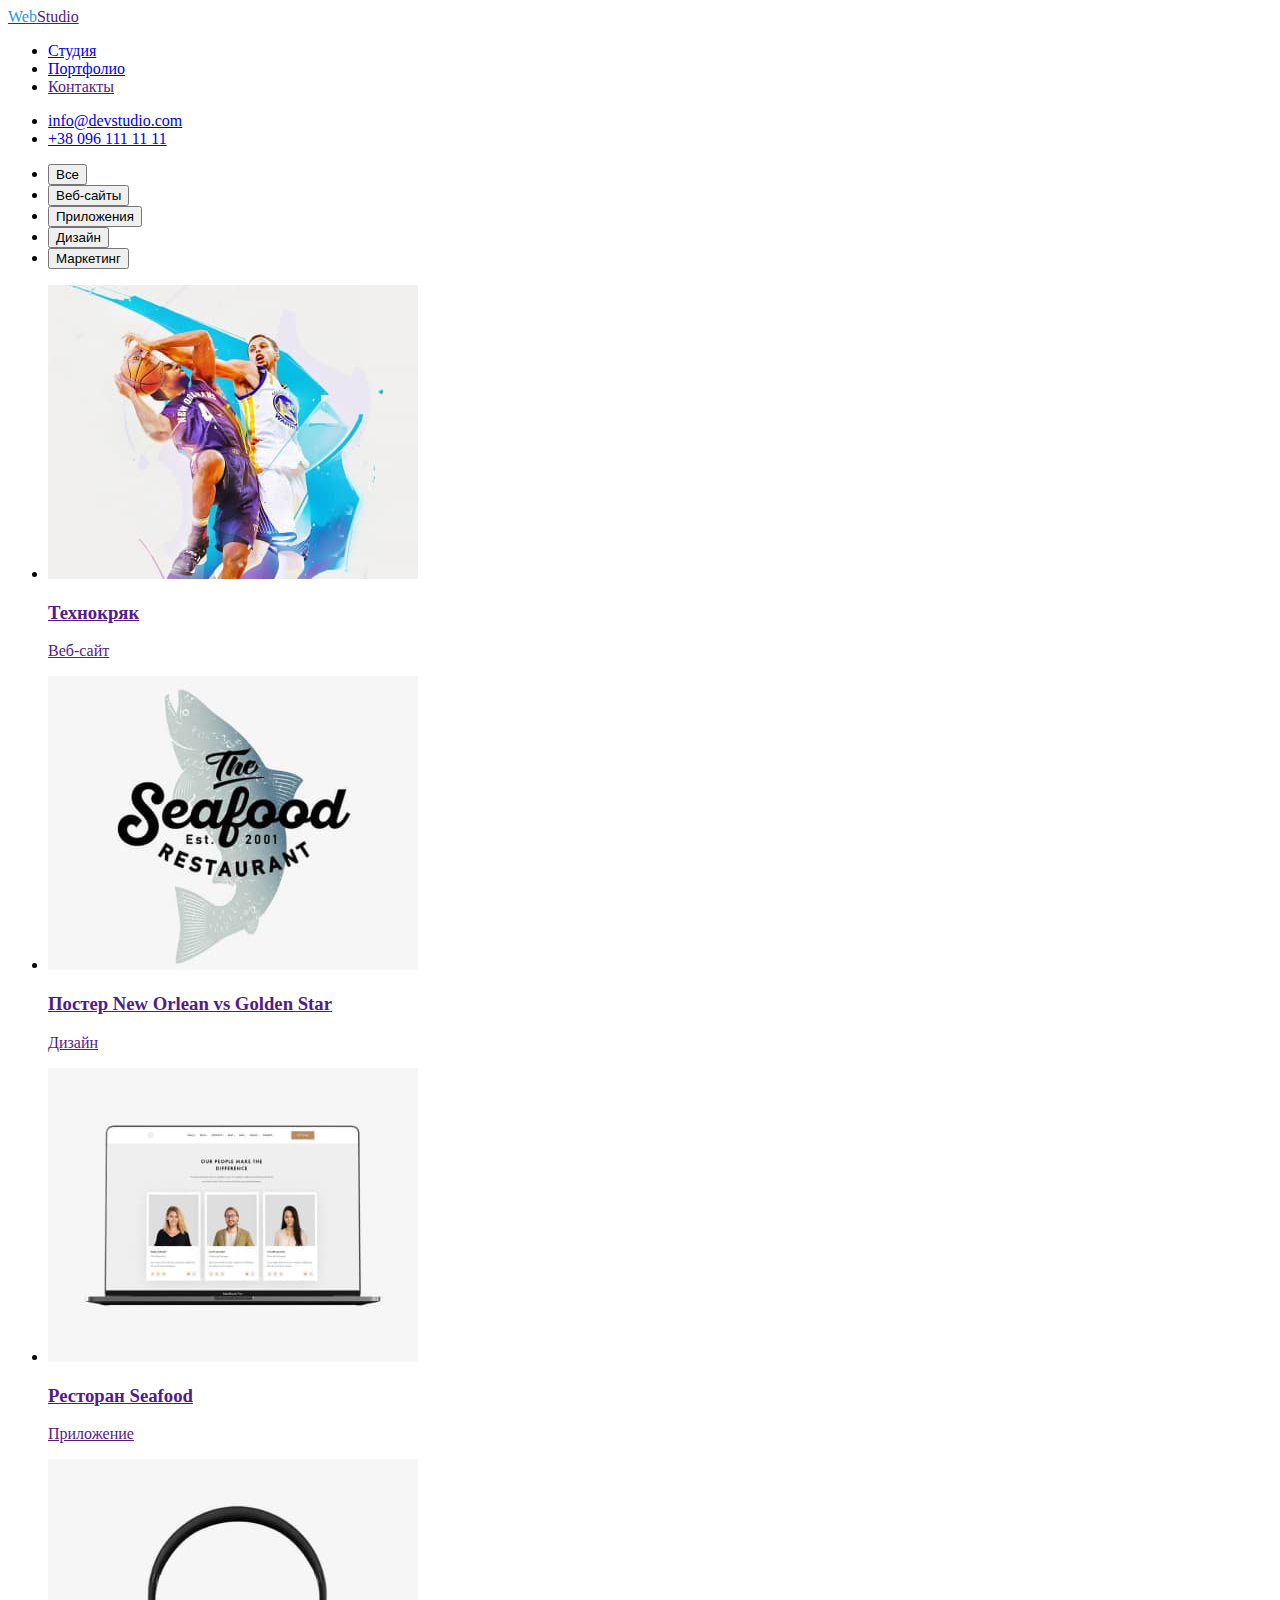
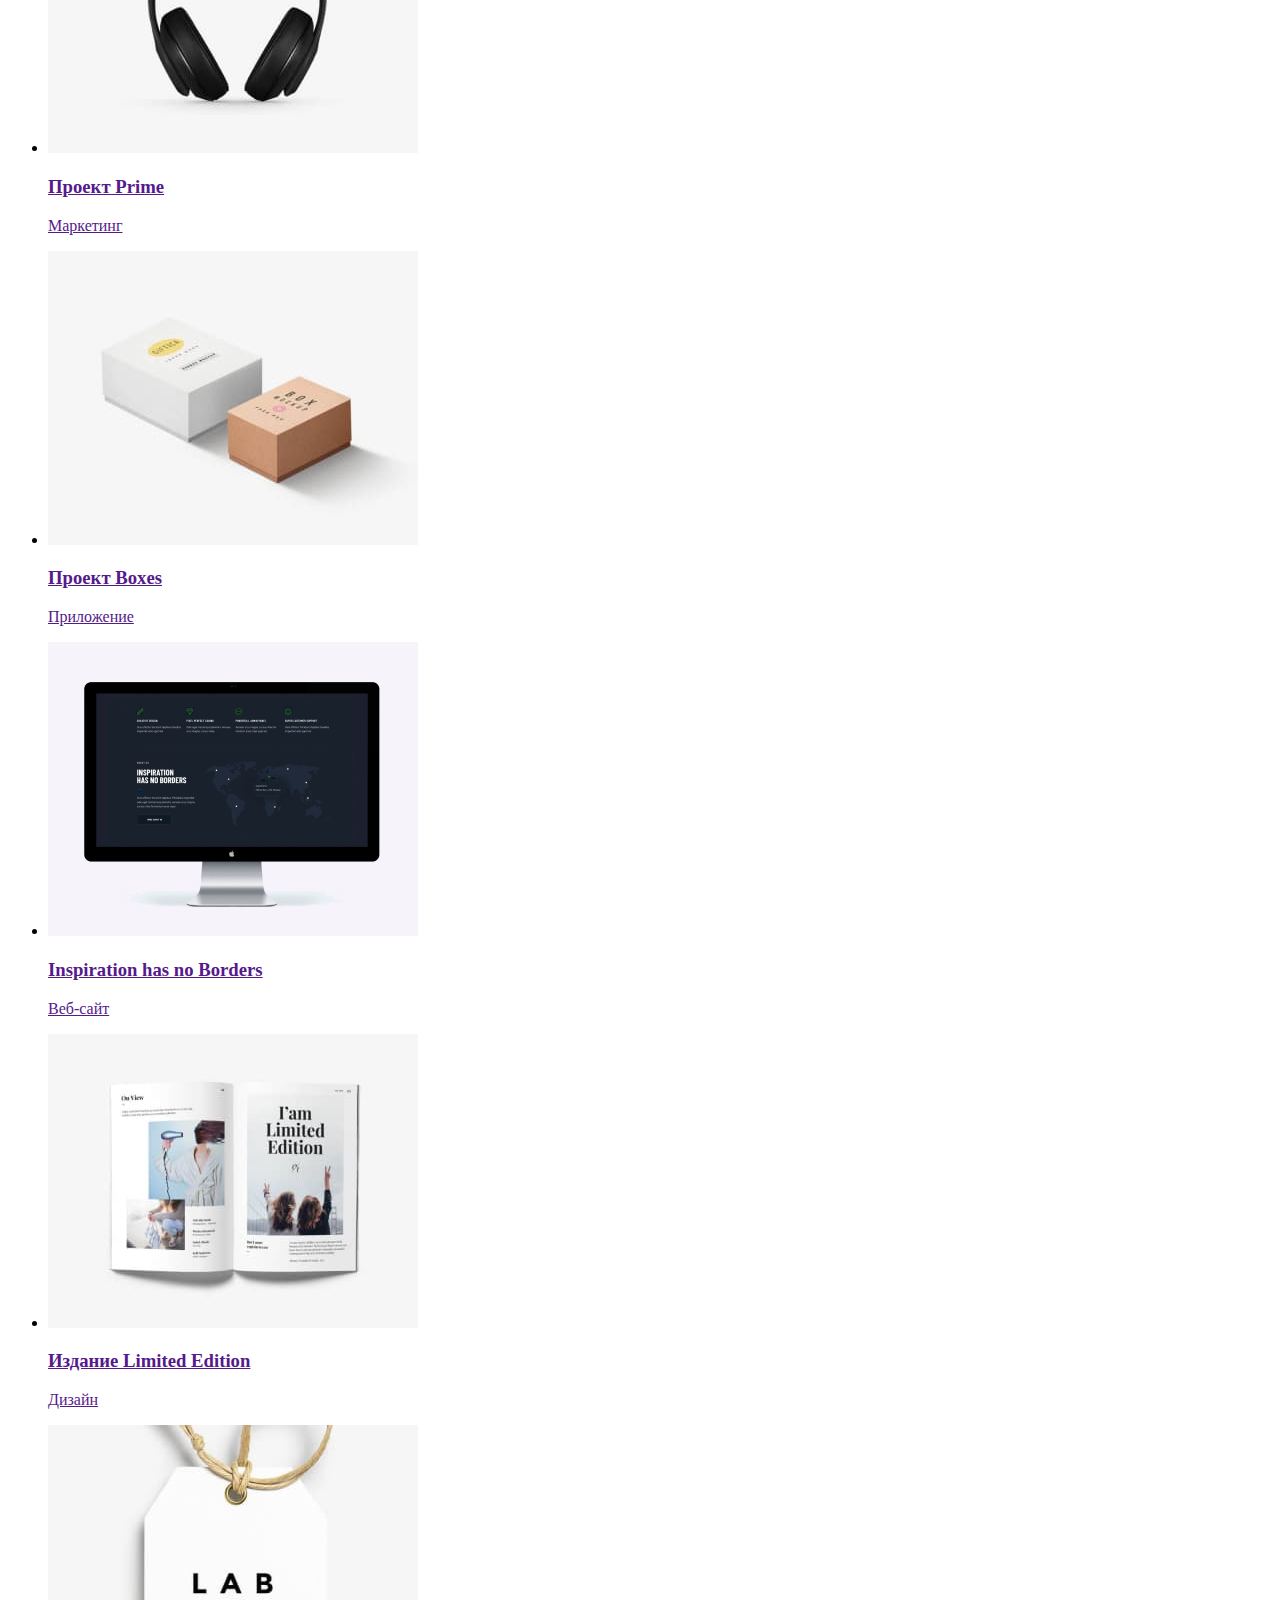
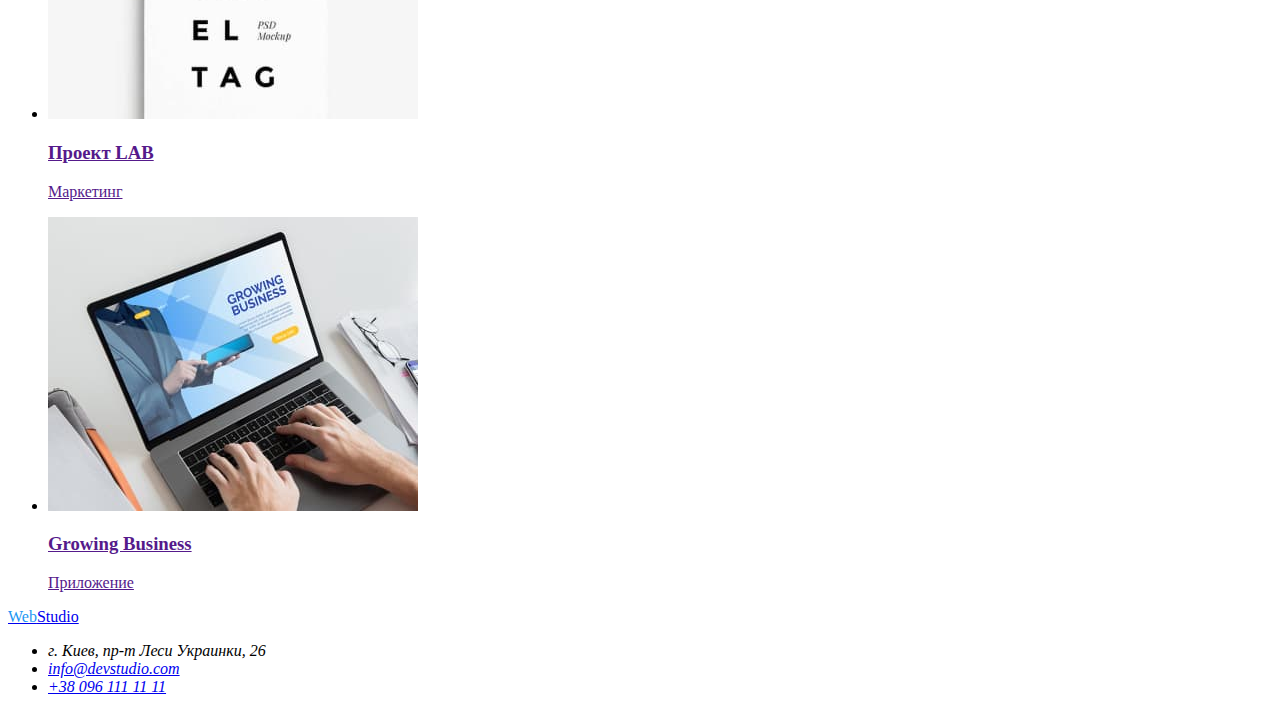
==== portfolio.html @ 1b697f4a "second commit" ====
<!DOCTYPE html>
<html lang="ru">
<head>
    <meta charset="UTF-8">
    <meta http-equiv="X-UA-Compatible" content="IE=edge">
    <meta name="viewport" content="width=device-width, initial-scale=1.0">
    <title>Портфолио</title>
    <link rel="stylesheet" href="./css/style.css">
</head>
<body>
    <header>
        <nav>
            <a href=""><span class="logo">Web</span>Studio</a> 
            <ul>
                <li><a class="link" href="index.html">Студия</a></li>
                <li><a class="link" href="portfolio.html">Портфолио</a></li>
                <li><a class="link" href="">Контакты</a></li>
            </ul>
        </nav>
        <ul>
             <li><a class="link" href="mailto:info@devstudio.com">info@devstudio.com</a></li>
             <li><a class="link" href="tel:+380961111111">+38 096 111 11 11</a></li>
        </ul>
    </header>
 <main>
     <section>
         <ul>
             <li><button type="button" class="btn">Все</button></li>
             <li><button type="button" class="btn">Веб-сайты</button></li>
             <li><button type="button" class="btn">Приложения</button></li>
             <li><button type="button" class="btn">Дизайн</button></li>
             <li><button type="button" class="btn">Маркетинг</button></li>
           
         </ul>
         <ul>
            <li>
                <a href="">
                <img src="./images/img1.jpg" alt="открытый ноутбук на каотором изображено 3 человека " width="370" >
                <h3>Технокряк</h3>
                <p>Веб-сайт</p>
                </a>
            </li>
            <li>
                <a href="">
                <img src="./images/img2.jpg" alt="Постер New Orlean vs Golden Star" width="370" >
                <h3>Постер New Orlean vs Golden Star</h3>
                <p>Дизайн</p>
                </a>
            </li>
            <li>
                <a href="">
                <img src="./images/img3.jpg" alt="Ресторан Seafood" width="370" >
                <h3>Ресторан Seafood</h3>
                <p>Приложение</p>
                </a>
            </li>
            <li>
                <a href="">
                <img src="./images/img4.jpg" alt="черные наушники большие" width="370" >
                <h3>Проект Prime</h3>
                <p>Маркетинг</p>
                </a>
            </li>
            <li>
                <a href="">
                <img src="./images/img5.jpg" alt="посылка box" width="370">
                <h3>Проект Boxes</h3>
                <p>Приложение</p>
                </a>
            </li>
            <li>
                <a href="">
                <img src="./images/img6.jpg" alt="открыта страница на компьютере" width="370">
                <h3>Inspiration has no Borders</h3>
                <p>Веб-сайт</p>
                </a>
            </li>
            <li>
                <a href="">
                <img src="./images/img7.jpg" alt="журнал в развороте" width="370">
                <h3>Издание Limited Edition</h3>
                <p>Дизайн</p>
                </a>
            </li>
            <li>
                <a href="">
                <img src="./images/img8.jpg" alt="белая этикетка" width="370"> 
                <h3>Проект LAB</h3>
                <p>Маркетинг</p>
                </a>
            </li>
            <li>
                <a href="">
                <img src="./images/img9.jpg" alt="человек печатает на ноутбуке" width="370">
                <h3>Growing Business</h3>
                <p>Приложение</p>
                </a>
            </li>
         </ul>
     </section>
 </main>   
 <footer>
        <div>
            <a href="WebStudio"><span class="logo">Web</span>Studio</a>
            <address>
                <ul>
                    <li>г. Киев, пр-т Леси Украинки, 26</li>
                    <li><a href="mailto:info@devstudio.com">info@devstudio.com</a></li>
                    <li><a href="tel:+380961111111">+38 096 111 11 11</a></li>
                </ul>
            </address>
        </div>
 </footer>
</body>
</html>
---- css/style.css ----
.link:hover,
.btn:hover {
  color: rgba(33, 150, 243, 1);
}
.logo {
  color: rgba(33, 150, 243, 1);
}
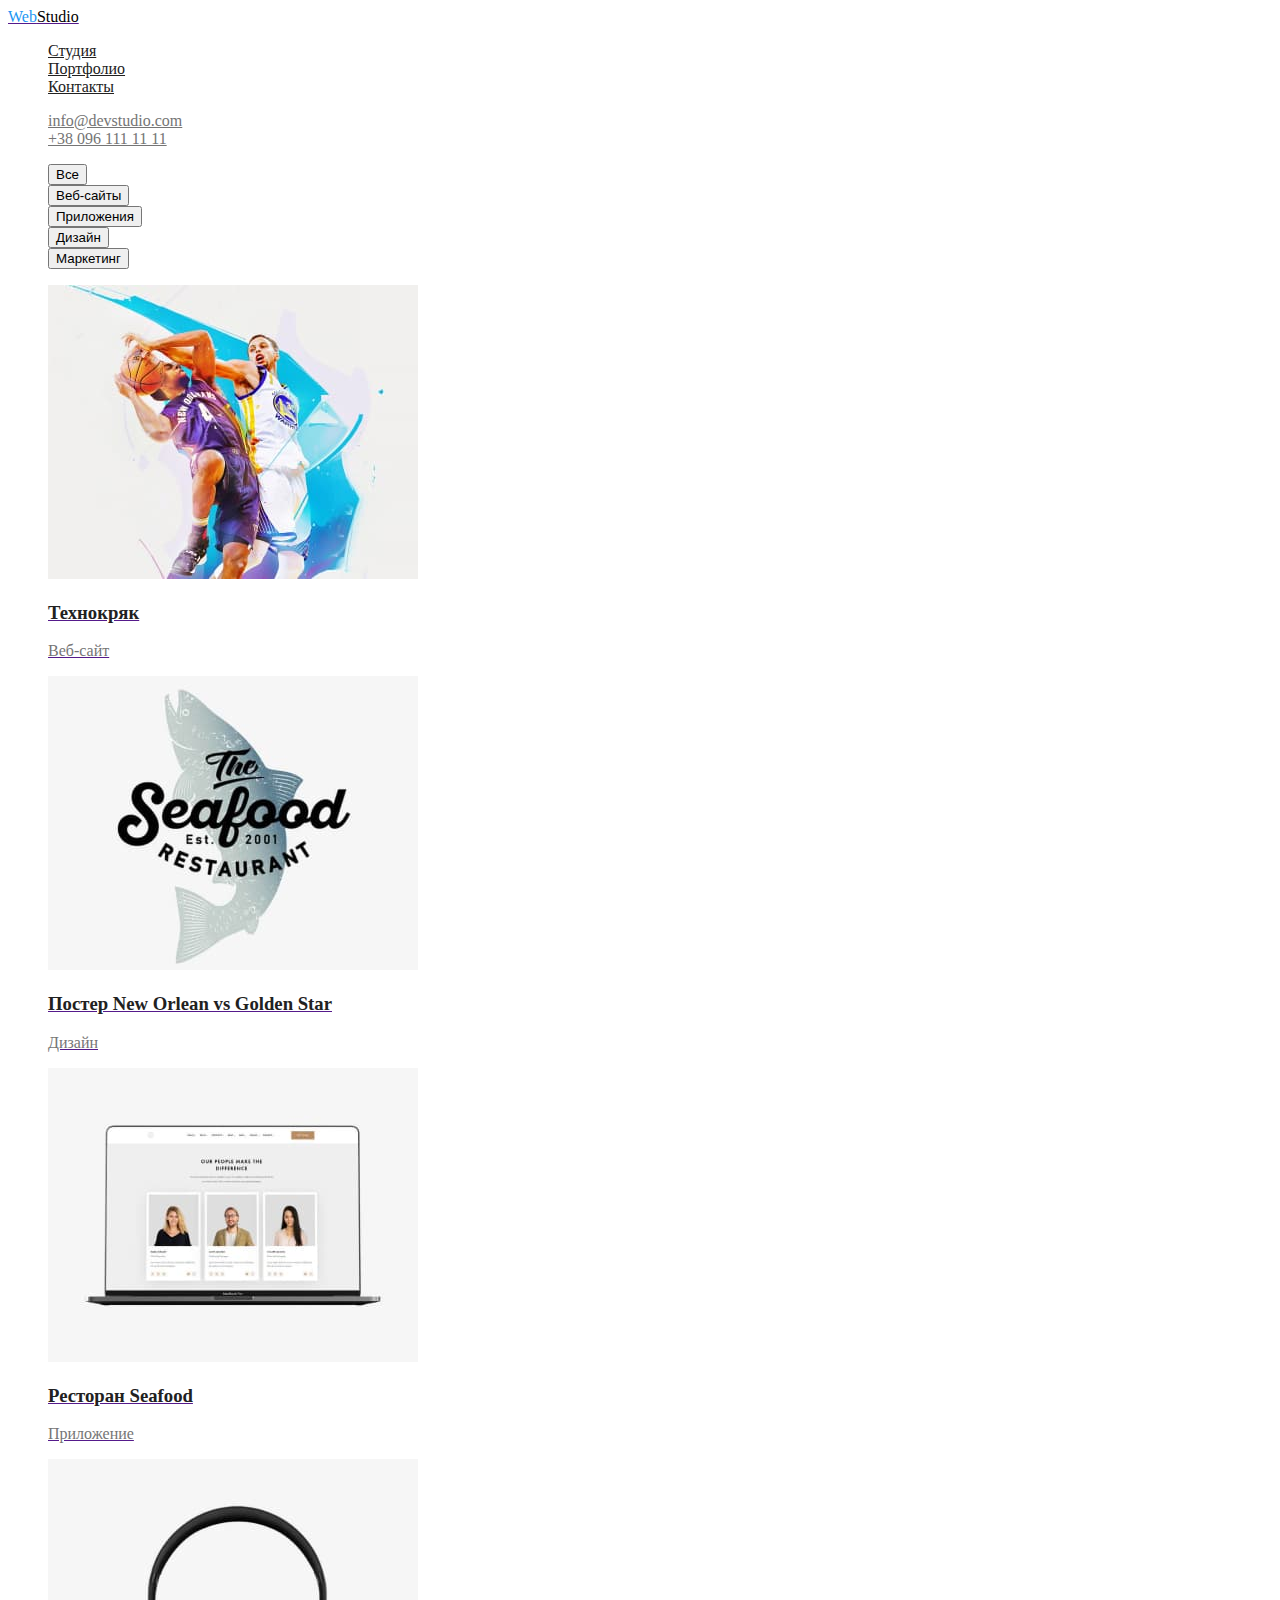
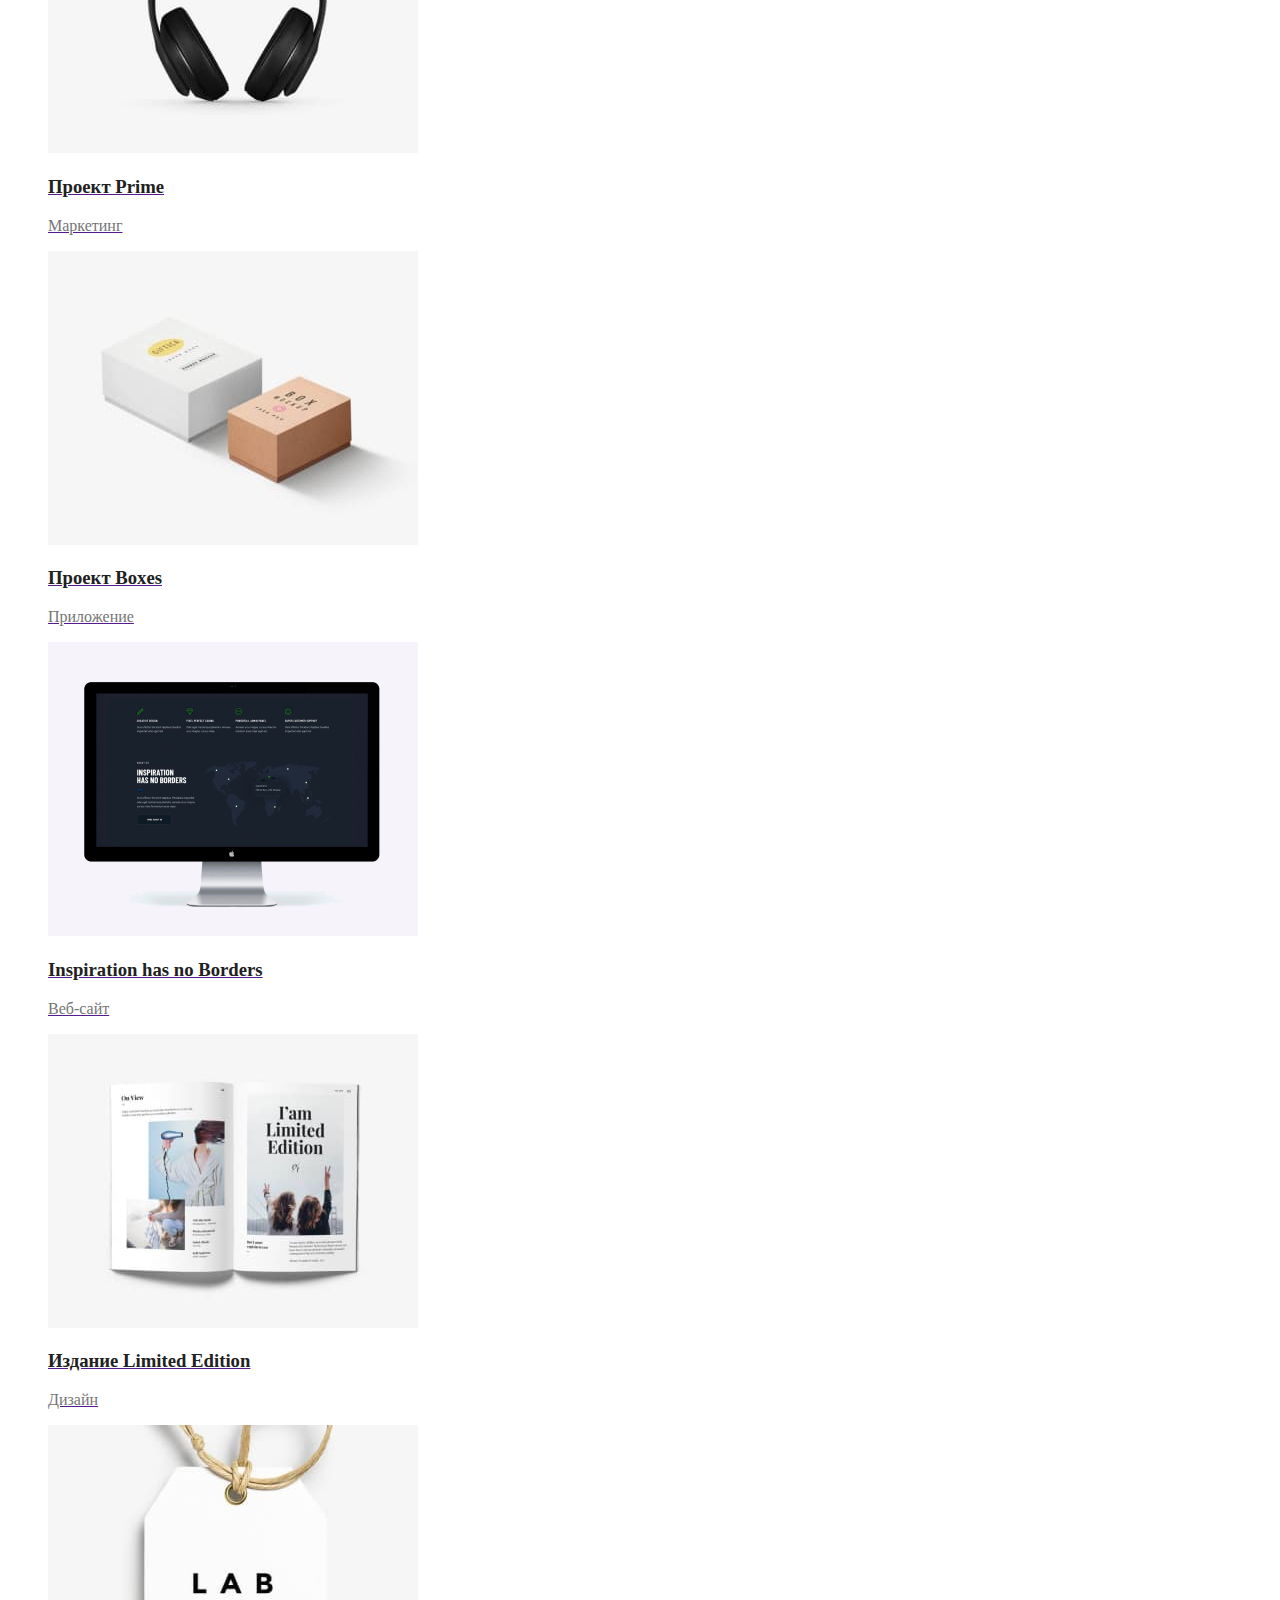
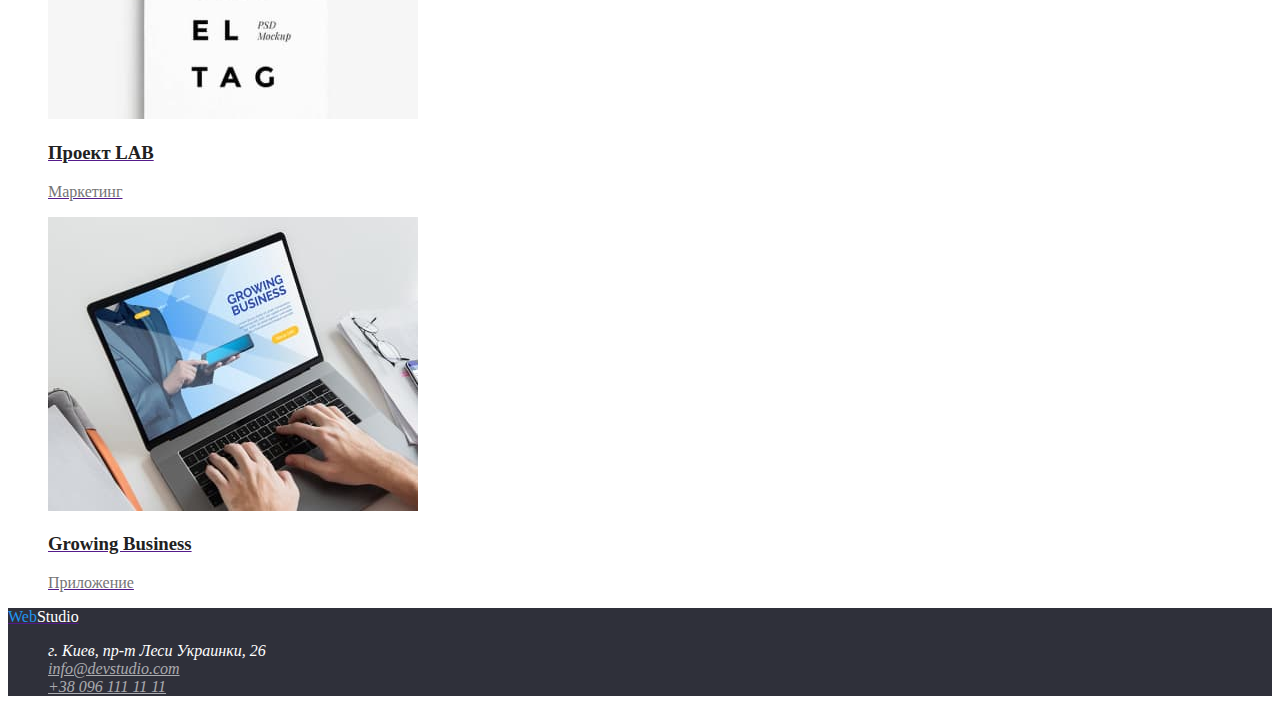
==== commit 06f6fbc0: "commit module 2 webinar 3" ====
--- a/portfolio.html
+++ b/portfolio.html
@@ -10,103 +10,102 @@
 <body>
     <header>
         <nav>
-            <a href=""><span class="logo">Web</span>Studio</a> 
-            <ul>
-                <li><a class="link" href="index.html">Студия</a></li>
-                <li><a class="link" href="portfolio.html">Портфолио</a></li>
-                <li><a class="link" href="">Контакты</a></li>
+            <a href=""><span class="logo-web">Web</span><span class="logo-studio">Studio</span></a>
+            <ul class="list">
+                <li><a class="link-header-page" href="index.html">Студия</a></li>
+                <li><a class="link-header-page" href="portfolio.html">Портфолио</a></li>
+                <li><a class="link-header-page" href="">Контакты</a></li>
             </ul>
         </nav>
-        <ul>
-             <li><a class="link" href="mailto:info@devstudio.com">info@devstudio.com</a></li>
-             <li><a class="link" href="tel:+380961111111">+38 096 111 11 11</a></li>
+        <ul class="list">
+             <li><a class="link-header" href="mailto:info@devstudio.com">info@devstudio.com</a></li>
+             <li><a class="link-header" href="tel:+380961111111">+38 096 111 11 11</a></li>
         </ul>
     </header>
- <main>
+ <main class="item-works">
      <section>
-         <ul>
-             <li><button type="button" class="btn">Все</button></li>
-             <li><button type="button" class="btn">Веб-сайты</button></li>
-             <li><button type="button" class="btn">Приложения</button></li>
-             <li><button type="button" class="btn">Дизайн</button></li>
-             <li><button type="button" class="btn">Маркетинг</button></li>
-           
+         <ul class="list">
+             <li><button type="button" class="btn-portfolio">Все</button></li>
+             <li><button type="button" class="btn-portfolio">Веб-сайты</button></li>
+             <li><button type="button" class="btn-portfolio">Приложения</button></li>
+             <li><button type="button" class="btn-portfolio">Дизайн</button></li>
+             <li><button type="button" class="btn-portfolio">Маркетинг</button></li>
          </ul>
-         <ul>
+         <ul class="list">
             <li>
                 <a href="">
                 <img src="./images/img1.jpg" alt="открытый ноутбук на каотором изображено 3 человека " width="370" >
-                <h3>Технокряк</h3>
-                <p>Веб-сайт</p>
+                <h3 class="section">Технокряк</h3>
+                <p class="section-title">Веб-сайт</p>
                 </a>
             </li>
             <li>
                 <a href="">
                 <img src="./images/img2.jpg" alt="Постер New Orlean vs Golden Star" width="370" >
-                <h3>Постер New Orlean vs Golden Star</h3>
-                <p>Дизайн</p>
+                <h3 class="section">Постер New Orlean vs Golden Star</h3>
+                <p class="section-title">Дизайн</p>
                 </a>
             </li>
             <li>
                 <a href="">
                 <img src="./images/img3.jpg" alt="Ресторан Seafood" width="370" >
-                <h3>Ресторан Seafood</h3>
-                <p>Приложение</p>
+                <h3 class="section">Ресторан Seafood</h3>
+                <p class="section-title">Приложение</p>
                 </a>
             </li>
             <li>
                 <a href="">
                 <img src="./images/img4.jpg" alt="черные наушники большие" width="370" >
-                <h3>Проект Prime</h3>
-                <p>Маркетинг</p>
+                <h3 class="section">Проект Prime</h3>
+                <p class="section-title">Маркетинг</p>
                 </a>
             </li>
             <li>
                 <a href="">
                 <img src="./images/img5.jpg" alt="посылка box" width="370">
-                <h3>Проект Boxes</h3>
-                <p>Приложение</p>
+                <h3 class="section">Проект Boxes</h3>
+                <p class="section-title">Приложение</p>
                 </a>
             </li>
             <li>
                 <a href="">
                 <img src="./images/img6.jpg" alt="открыта страница на компьютере" width="370">
-                <h3>Inspiration has no Borders</h3>
-                <p>Веб-сайт</p>
+                <h3 class="section">Inspiration has no Borders</h3>
+                <p class="section-title">Веб-сайт</p>
                 </a>
             </li>
             <li>
                 <a href="">
                 <img src="./images/img7.jpg" alt="журнал в развороте" width="370">
-                <h3>Издание Limited Edition</h3>
-                <p>Дизайн</p>
+                <h3 class="section">Издание Limited Edition</h3>
+                <p class="section-title">Дизайн</p>
                 </a>
             </li>
             <li>
                 <a href="">
                 <img src="./images/img8.jpg" alt="белая этикетка" width="370"> 
-                <h3>Проект LAB</h3>
-                <p>Маркетинг</p>
+                <h3 class="section">Проект LAB</h3>
+                <p class="section-title">Маркетинг</p>
                 </a>
             </li>
             <li>
                 <a href="">
                 <img src="./images/img9.jpg" alt="человек печатает на ноутбуке" width="370">
-                <h3>Growing Business</h3>
-                <p>Приложение</p>
+                <h3 class="section">Growing Business</h3>
+                <p class="section-title">Приложение</p>
                 </a>
             </li>
          </ul>
      </section>
  </main>   
- <footer>
+ <footer class="page-footer">
         <div>
-            <a href="WebStudio"><span class="logo">Web</span>Studio</a>
+            <a href=""><span class="logo-web">Web</span><span class="logo-white">Studio</span></a>
             <address>
-                <ul>
+                <ul class="list">
                     <li>г. Киев, пр-т Леси Украинки, 26</li>
-                    <li><a href="mailto:info@devstudio.com">info@devstudio.com</a></li>
-                    <li><a href="tel:+380961111111">+38 096 111 11 11</a></li>
+                    <li><a class="link-footer" href="mailto:info@devstudio.com">info@devstudio.com</a></li>
+                    <li><a class="link-footer" href="tel:+380961111111">+38 096 111 11 11</a></li>
                 </ul>
             </address>
         </div>
--- a/css/style.css
+++ b/css/style.css
@@ -1,7 +1,74 @@
-.link:hover,
-.btn:hover {
+/* background for page */
+.body {
+  color: 212121;
+}
+.item {
+  background-color: rgba(47, 48, 58, 1);
+}
+.item-advantages,
+.item-works {
+  background-color: rgba(255, 255, 255, 1);
+}
+.item-team {
+  background-color: rgba(245, 244, 250, 1);
+}
+.page-footer {
+  background-color: rgba(47, 48, 58, 1);
+  color: rgba(255, 255, 255, 1);
+}
+
+/* header,footer-index.html-portfolio.html */
+.link-header:hover,
+.link-header:focus,
+.link-footer:hover,
+.link-footer:focus,
+.link-header-page:focus,
+.link-header-page:hover {
   color: rgba(33, 150, 243, 1);
 }
-.logo {
+.link-header {
+  color: rgba(117, 117, 117, 1);
+}
+.link-footer {
+  color: rgba(255, 255, 255, 0.6);
+}
+.link-header-page {
+  color: rgba(33, 33, 33, 1);
+}
+.logo-web {
   color: rgba(33, 150, 243, 1);
 }
+.logo-studio {
+  color: rgba(0, 0, 0, 1);
+}
+.logo-white {
+  color: rgba(255, 255, 255, 1);
+}
+
+/* button,index.html-portfolio.html */
+.btn {
+  background-color: rgba(33, 150, 243, 1);
+  color: white;
+}
+.btn-portfolio:hover,
+.btn-portfolio :focus {
+  background-color: rgba(33, 150, 243, 1);
+  color: white;
+}
+
+/* removed markers */
+.list {
+  list-style: none;
+}
+
+/*main heading*/
+.title {
+  color: white;
+}
+/* colorof headings and paragraphs */
+.section-title {
+  color: rgba(117, 117, 117, 1);
+}
+.section {
+  color: rgba(33, 33, 33, 1);
+}
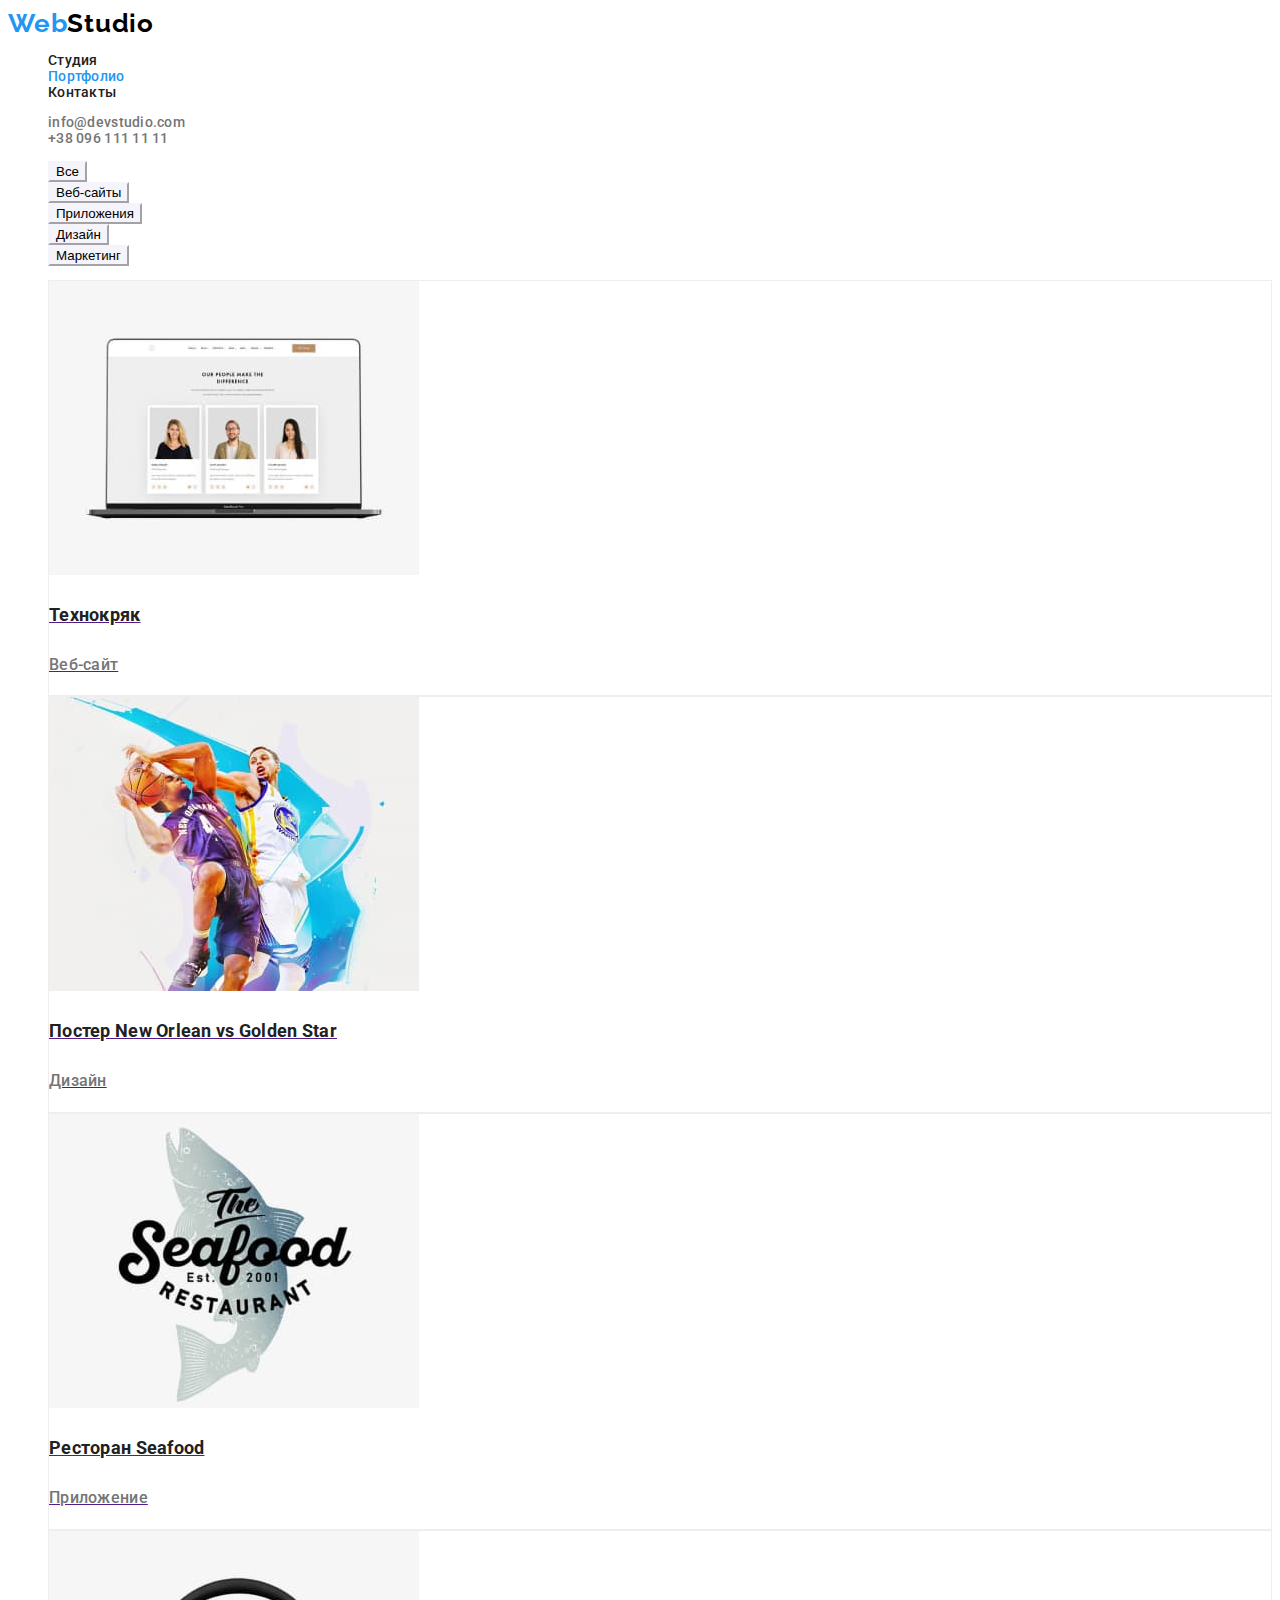
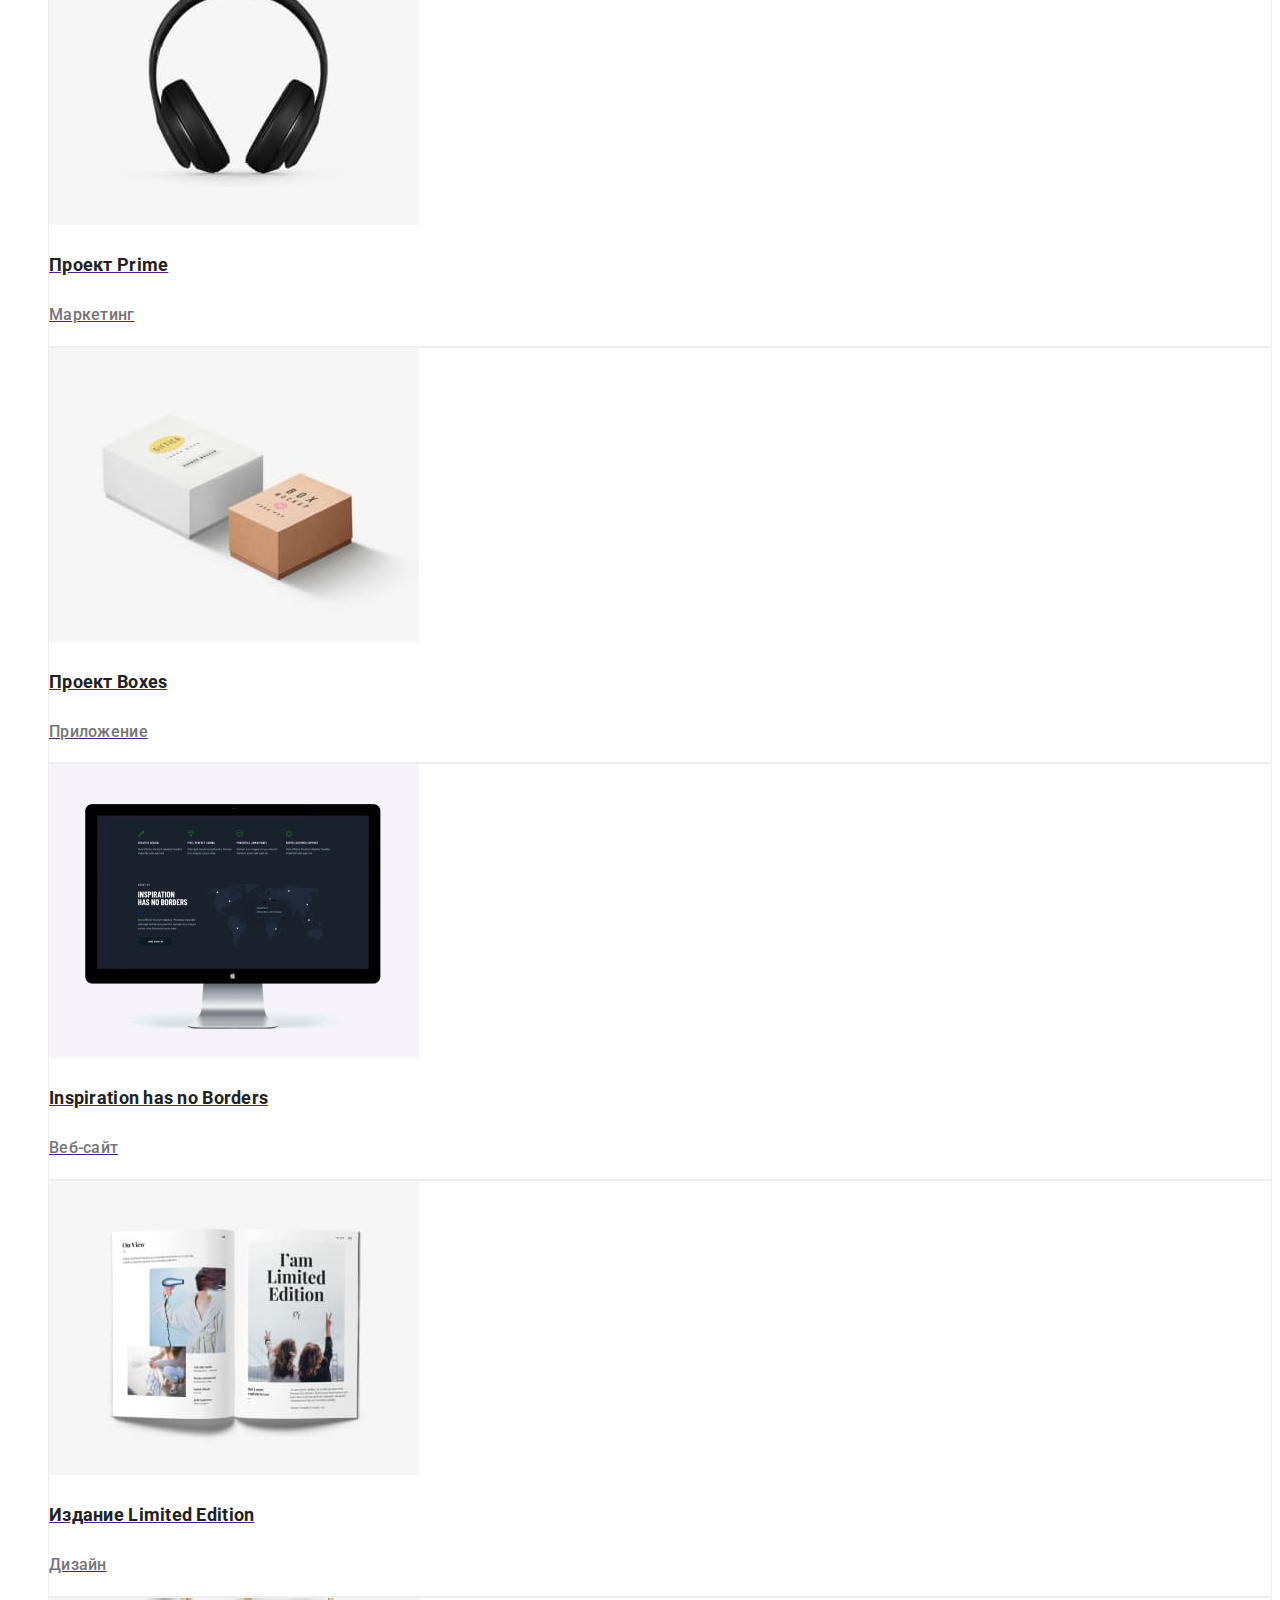
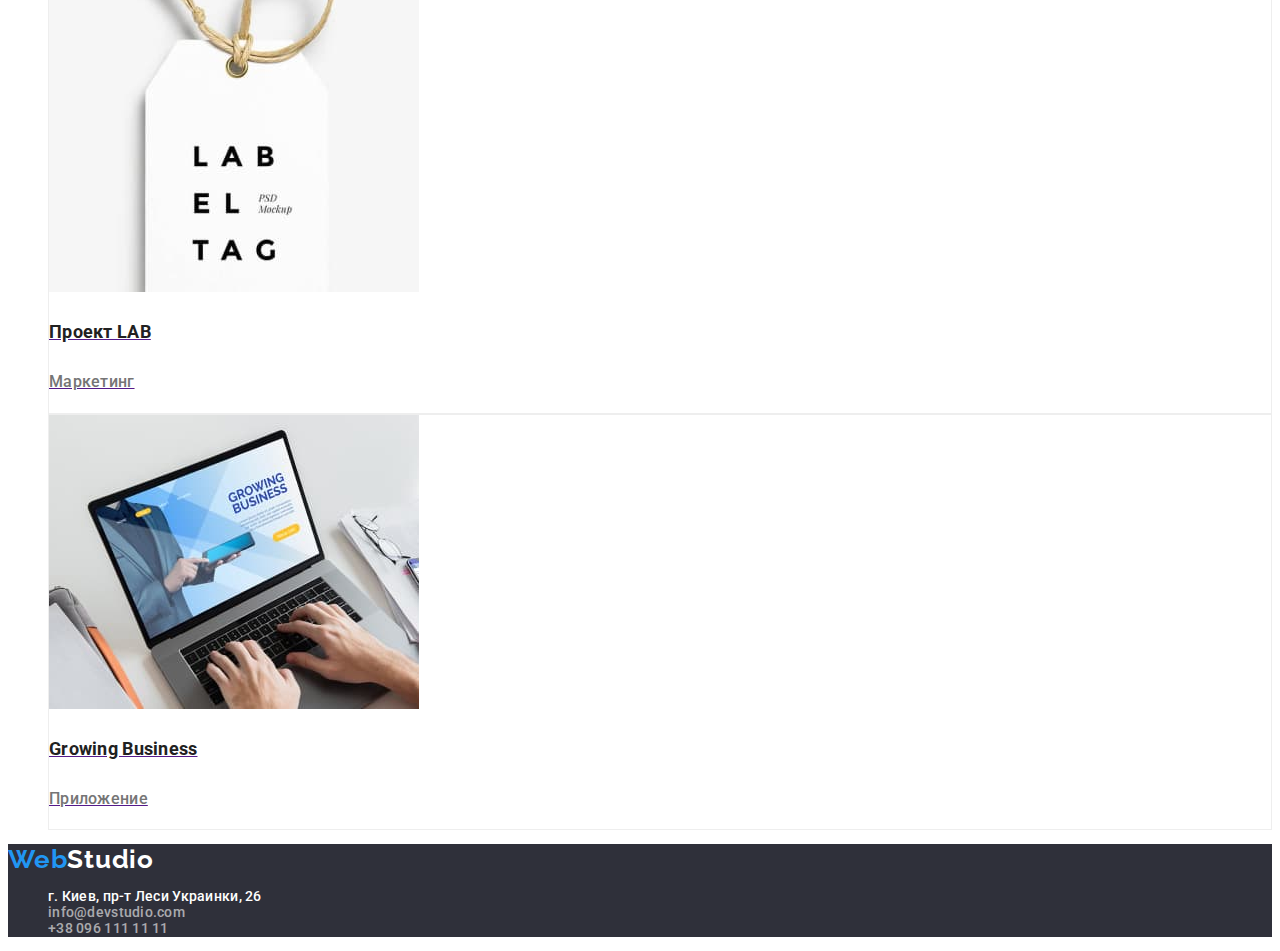
==== commit b42545b1: "decorated fonts and text color" ====
--- a/portfolio.html
+++ b/portfolio.html
@@ -5,15 +5,19 @@
     <meta http-equiv="X-UA-Compatible" content="IE=edge">
     <meta name="viewport" content="width=device-width, initial-scale=1.0">
     <title>Портфолио</title>
+    <link rel="preconnect" href="https://fonts.googleapis.com">
+    <link rel="preconnect" href="https://fonts.gstatic.com" crossorigin>
+    <link href="https://fonts.googleapis.com/css2?family=Raleway:wght@700&family=Roboto:wght@400;500;700;900&display=swap"
+        rel="stylesheet">
     <link rel="stylesheet" href="./css/style.css">
 </head>
 <body>
     <header>
         <nav>
-            <a href=""><span class="logo-web">Web</span><span class="logo-studio">Studio</span></a>
+            <a href="" class="logo"><span class="logo-web">Web</span><span class="logo-studio">Studio</span></a>
             <ul class="list">
-                <li><a class="link-header-page" href="index.html">Студия</a></li>
-                <li><a class="link-header-page" href="portfolio.html">Портфолио</a></li>
+                <li><a class="link-header-page" href="./index.html">Студия</a></li>
+                <li><a class="link-header-page current" href="./portfolio.html">Портфолио</a></li>
                 <li><a class="link-header-page" href="">Контакты</a></li>
             </ul>
         </nav>
@@ -32,67 +36,67 @@
              <li><button type="button" class="btn-portfolio">Маркетинг</button></li>
          </ul>
          <ul class="list">
-            <li>
+            <li class="list-benefits">
                 <a href="">
-                <img src="./images/img1.jpg" alt="открытый ноутбук на каотором изображено 3 человека " width="370" >
-                <h3 class="section">Технокряк</h3>
-                <p class="section-title">Веб-сайт</p>
+                <img src="./images/img3.jpg" alt="открытый ноутбук на каотором изображено 3 человека " width="370" >
+                <h3 class="list-pages">Технокряк</h3>
+                <p class="list-paragraph">Веб-сайт</p>
                 </a>
             </li>
-            <li>
+            <li class="list-benefits">
                 <a href="">
-                <img src="./images/img2.jpg" alt="Постер New Orlean vs Golden Star" width="370" >
-                <h3 class="section">Постер New Orlean vs Golden Star</h3>
-                <p class="section-title">Дизайн</p>
+                <img src="./images/img1.jpg" alt="Постер New Orlean vs Golden Star" width="370" >
+                <h3 class="list-pages">Постер New Orlean vs Golden Star</h3>
+                <p class="list-paragraph">Дизайн</p>
                 </a>
             </li>
-            <li>
+            <li class="list-benefits">
                 <a href="">
-                <img src="./images/img3.jpg" alt="Ресторан Seafood" width="370" >
-                <h3 class="section">Ресторан Seafood</h3>
-                <p class="section-title">Приложение</p>
+                <img src="./images/img2.jpg" alt="Ресторан Seafood" width="370" >
+                <h3 class="list-pages">Ресторан Seafood</h3>
+                <p class="list-paragraph">Приложение</p>
                 </a>
             </li>
-            <li>
+            <li class="list-benefits">
                 <a href="">
                 <img src="./images/img4.jpg" alt="черные наушники большие" width="370" >
-                <h3 class="section">Проект Prime</h3>
-                <p class="section-title">Маркетинг</p>
+                <h3 class="list-pages">Проект Prime</h3>
+                <p class="list-paragraph">Маркетинг</p>
                 </a>
             </li>
-            <li>
+            <li class="list-benefits">
                 <a href="">
                 <img src="./images/img5.jpg" alt="посылка box" width="370">
-                <h3 class="section">Проект Boxes</h3>
-                <p class="section-title">Приложение</p>
+                <h3 class="list-pages">Проект Boxes</h3>
+                <p class="list-paragraph">Приложение</p>
                 </a>
             </li>
-            <li>
+            <li class="list-benefits">
                 <a href="">
                 <img src="./images/img6.jpg" alt="открыта страница на компьютере" width="370">
-                <h3 class="section">Inspiration has no Borders</h3>
-                <p class="section-title">Веб-сайт</p>
+                <h3 class="list-pages">Inspiration has no Borders</h3>
+                <p class="list-paragraph">Веб-сайт</p>
                 </a>
             </li>
-            <li>
+            <li class="list-benefits">
                 <a href="">
                 <img src="./images/img7.jpg" alt="журнал в развороте" width="370">
-                <h3 class="section">Издание Limited Edition</h3>
-                <p class="section-title">Дизайн</p>
+                <h3 class="list-pages">Издание Limited Edition</h3>
+                <p class="list-paragraph">Дизайн</p>
                 </a>
             </li>
-            <li>
+            <li class="list-benefits">
                 <a href="">
                 <img src="./images/img8.jpg" alt="белая этикетка" width="370"> 
-                <h3 class="section">Проект LAB</h3>
-                <p class="section-title">Маркетинг</p>
+                <h3 class="list-pages">Проект LAB</h3>
+                <p class="list-paragraph">Маркетинг</p>
                 </a>
             </li>
-            <li>
+            <li class="list-benefits">
                 <a href="">
                 <img src="./images/img9.jpg" alt="человек печатает на ноутбуке" width="370">
-                <h3 class="section">Growing Business</h3>
-                <p class="section-title">Приложение</p>
+                <h3 class="list-pages">Growing Business</h3>
+                <p class="list-paragraph">Приложение</p>
                 </a>
             </li>
          </ul>
@@ -100,7 +104,7 @@
  </main>   
  <footer class="page-footer">
         <div>
-            <a href=""><span class="logo-web">Web</span><span class="logo-white">Studio</span></a>
+            <a href="" class="logo"><span class="logo-web">Web</span><span class="logo-white">Studio</span></a>
             <address>
                 <ul class="list">
                     <li>г. Киев, пр-т Леси Украинки, 26</li>
--- a/css/style.css
+++ b/css/style.css
@@ -1,20 +1,41 @@
+:root {
+  --primary-text-color: rgba(33, 33, 33, 1);
+  --accent-text: rgba(33, 150, 243, 1);
+  --background-color-white: rgba(255, 255, 255, 1);
+  --background-color-black: rgba(47, 48, 58, 1);
+  --footer-link-color: rgba(255, 255, 255, 0.6);
+  --header-link-color: rgba(117, 117, 117, 1);
+  --white-color: white;
+  --logo-white: rgba(255, 255, 255, 1);
+  --logo-black: rgba(0, 0, 0, 1);
+  --button-color-portfolio: rgba(245, 244, 250, 1);
+}
+h1,
+h2,
+h3,
+h4,
+h5 {
+  font-family: Roboto, sans-serif;
+}
 /* background for page */
-.body {
+body {
   color: 212121;
+  font-family: Roboto, sans-serif;
+  letter-spacing: 0.03em;
 }
 .item {
-  background-color: rgba(47, 48, 58, 1);
+  background-color: var(--background-color-black);
 }
 .item-advantages,
 .item-works {
-  background-color: rgba(255, 255, 255, 1);
+  background-color: var(--background-color-white);
 }
 .item-team {
-  background-color: rgba(245, 244, 250, 1);
+  background-color: var(--button-color-portfolio);
 }
 .page-footer {
-  background-color: rgba(47, 48, 58, 1);
-  color: rgba(255, 255, 255, 1);
+  background-color: var(--background-color-black);
+  color: var(--logo-white);
 }
 
 /* header,footer-index.html-portfolio.html */
@@ -24,51 +45,137 @@
 .link-footer:focus,
 .link-header-page:focus,
 .link-header-page:hover {
-  color: rgba(33, 150, 243, 1);
+  color: var(--accent-text);
 }
 .link-header {
-  color: rgba(117, 117, 117, 1);
+  color: var(--header-link-color);
+  text-decoration: none;
 }
 .link-footer {
-  color: rgba(255, 255, 255, 0.6);
+  color: var(--footer-link-color);
+  text-decoration: none;
 }
 .link-header-page {
-  color: rgba(33, 33, 33, 1);
+  color: var(--primary-text-color);
+  text-decoration: none;
+}
+.link-header-page.current {
+  color: var(--accent-text);
 }
 .logo-web {
-  color: rgba(33, 150, 243, 1);
+  color: var(--accent-text);
 }
 .logo-studio {
-  color: rgba(0, 0, 0, 1);
+  color: var(--logo-black);
 }
 .logo-white {
-  color: rgba(255, 255, 255, 1);
+  color: var(--logo-white);
+}
+.logo {
+  text-decoration: none;
+  font-family: Raleway, cursive;
+  letter-spacing: 0.03em;
+  font-weight: bold;
+  font-size: 26px;
+  line-height: 1.19;
 }
 
 /* button,index.html-portfolio.html */
 .btn {
-  background-color: rgba(33, 150, 243, 1);
-  color: white;
+  background-color: var(--accent-text);
+  color: var(--white-color);
+  border-color: var(--accent-text);
+  letter-spacing: 0.06em;
+  font-weight: bold;
+  font-size: 16px;
+  line-height: 1.8;
+}
+.btn-portfolio {
+  background-color: var(--button-color-portfolio);
+  border-color: var(--button-color-portfolio);
 }
 .btn-portfolio:hover,
 .btn-portfolio :focus {
-  background-color: rgba(33, 150, 243, 1);
-  color: white;
+  background-color: var(--accent-text);
+  color: var(--white-color);
 }
 
 /* removed markers */
 .list {
   list-style: none;
+  letter-spacing: 0.02em;
+  font-family: Roboto;
+  font-weight: 500;
+  font-size: 14px;
+  line-height: 1.14;
+  font-style: normal;
 }
 
 /*main heading*/
 .title {
-  color: white;
+  color: var(--white-color);
+  letter-spacing: 0.06em;
+  font-weight: 900;
+  font-size: 44px;
+  line-height: 1.36;
 }
-/* colorof headings and paragraphs */
+.title-second {
+  font-weight: bold;
+  font-size: 36px;
+  line-height: 1.16;
+}
+
+/* color of headings and paragraphs */
 .section-title {
-  color: rgba(117, 117, 117, 1);
+  color: var(--header-link-color);
+  text-decoration: none;
+  font-size: 14px;
+  line-height: 1.71;
+  letter-spacing: 0.03em;
 }
 .section {
-  color: rgba(33, 33, 33, 1);
+  color: var(--primary-text-color);
+  text-decoration: none;
+  font-weight: bold;
+  font-size: 14px;
+  line-height: 1.14;
+  letter-spacing: 0.03em;
 }
+.section-second {
+  color: var(--primary-text-color);
+  text-decoration: none;
+  font-weight: 500;
+  font-size: 16px;
+  line-height: 1.18;
+}
+.title-section {
+  color: var(--header-link-color);
+  text-decoration: none;
+  font-size: 16px;
+  line-height: 1.18;
+}
+.list-pages {
+  color: var(--primary-text-color);
+  text-decoration: none;
+  font-weight: bold;
+  font-size: 18px;
+  line-height: 2;
+}
+.list-paragraph {
+  color: var(--header-link-color);
+  text-decoration: none;
+  font-size: 16px;
+  line-height: 1.8;
+}
+/* decor box-shadow */
+.list-team {
+  background: var(--background-color-white);
+  box-shadow: 0px 1px 3px rgba(0, 0, 0, 0.12), 0px 1px 1px rgba(0, 0, 0, 0.14),
+    0px 2px 1px rgba(0, 0, 0, 0.2);
+  border-radius: 0px 0px 4px 4px;
+}
+.list-benefits {
+  background: #ffffff;
+  border: 1px solid #eeeeee;
+  box-sizing: border-box;
+}
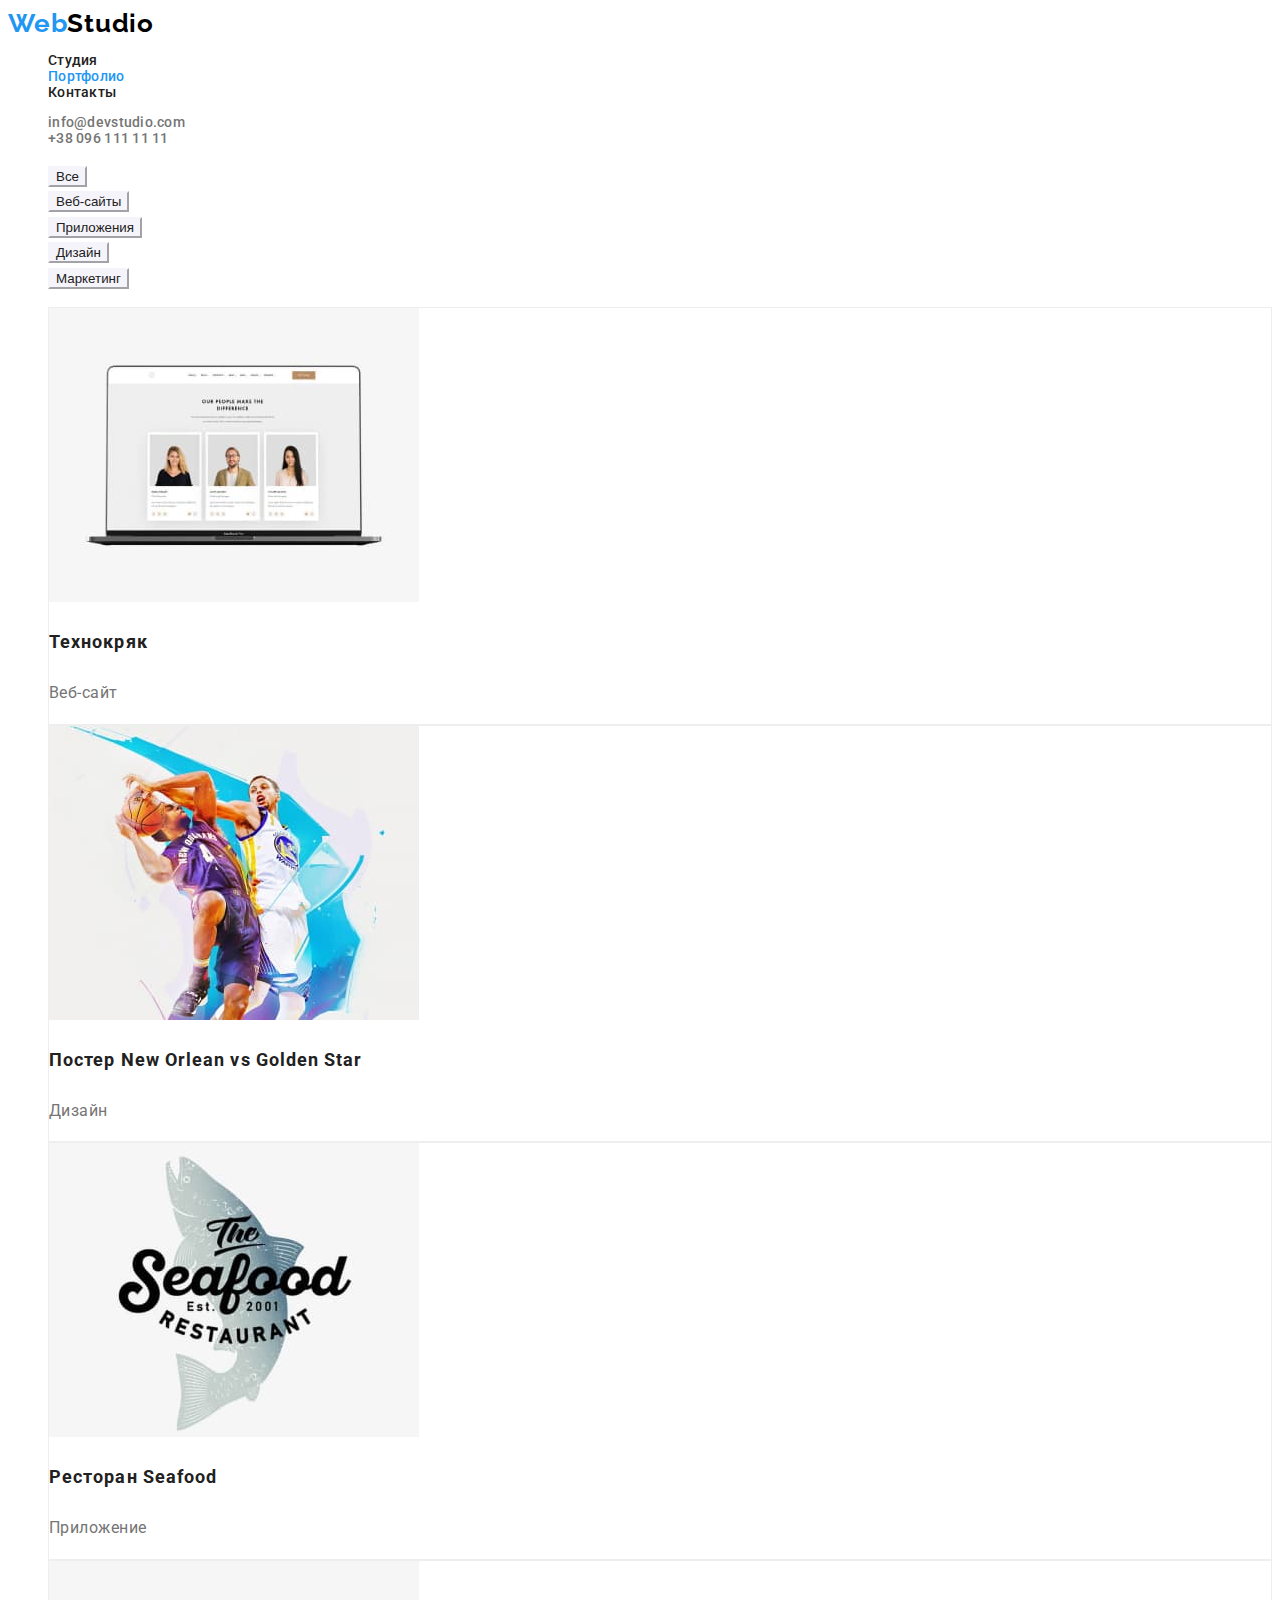
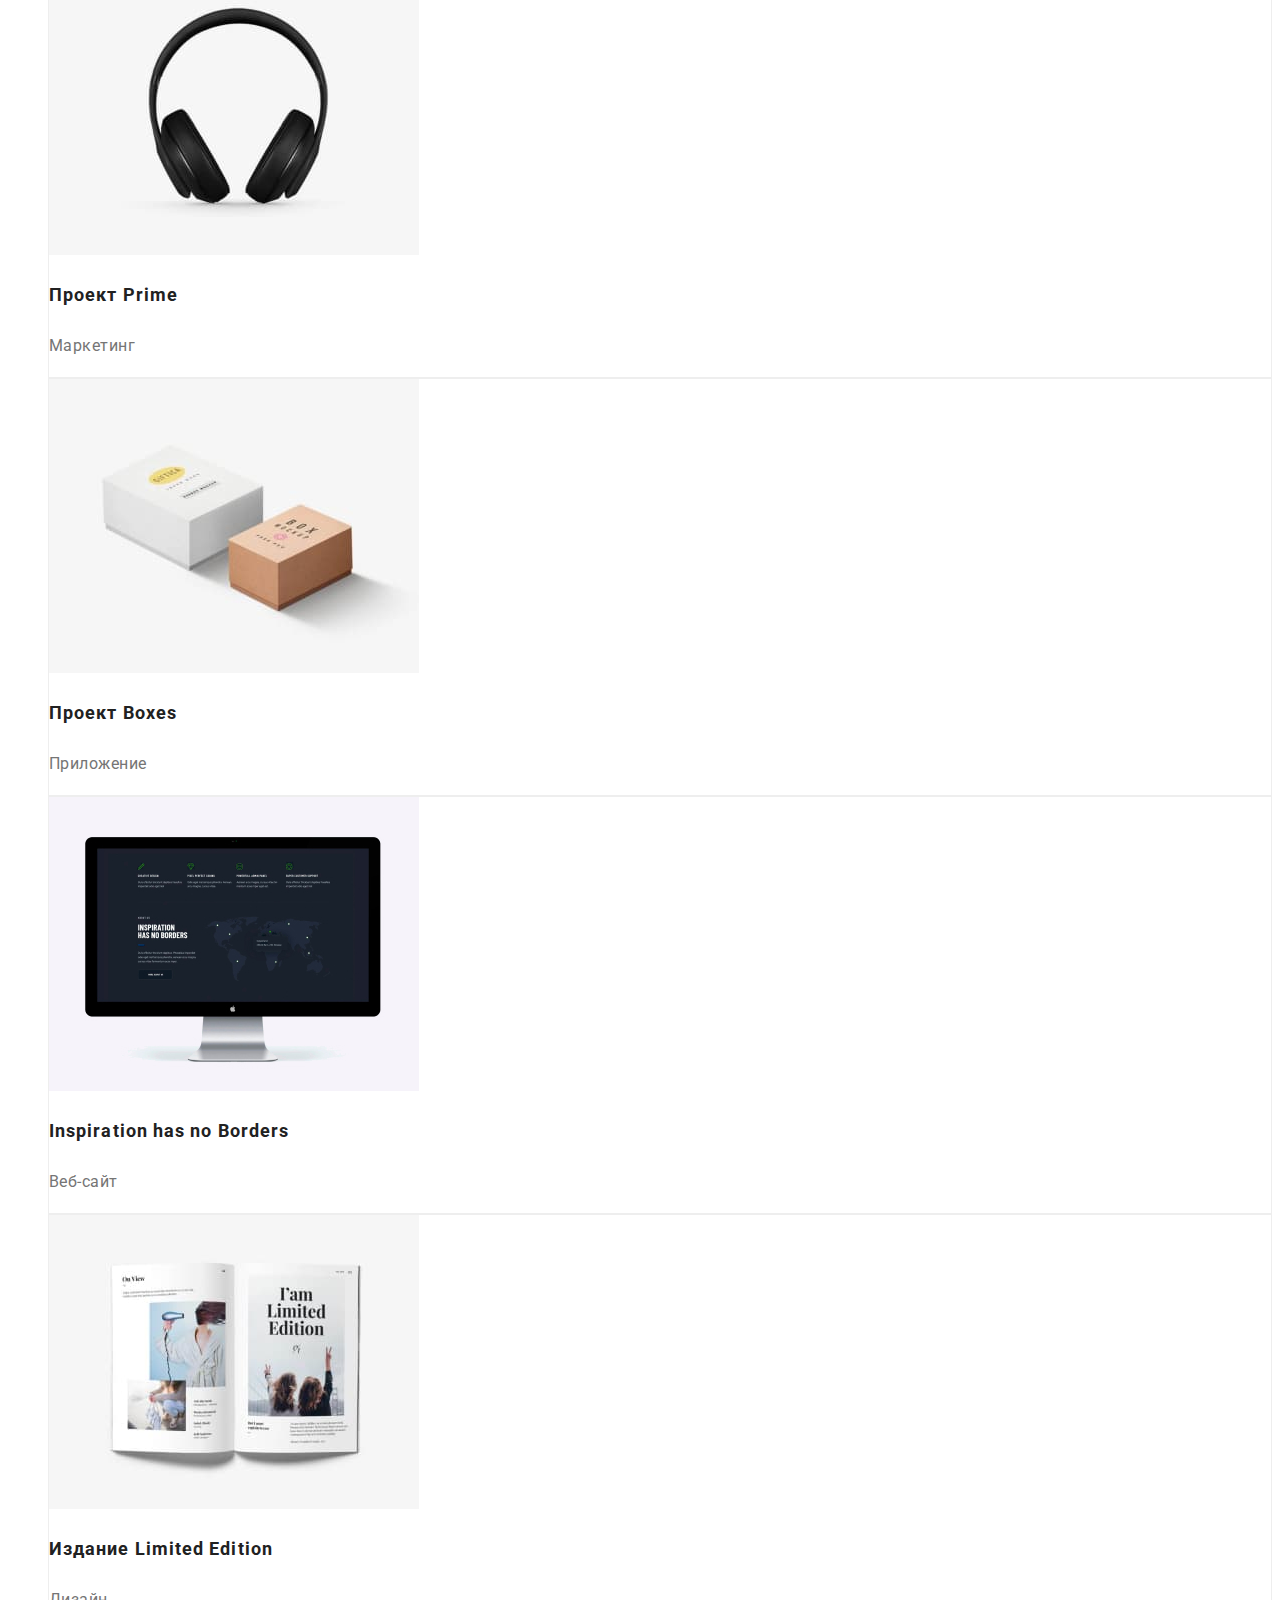
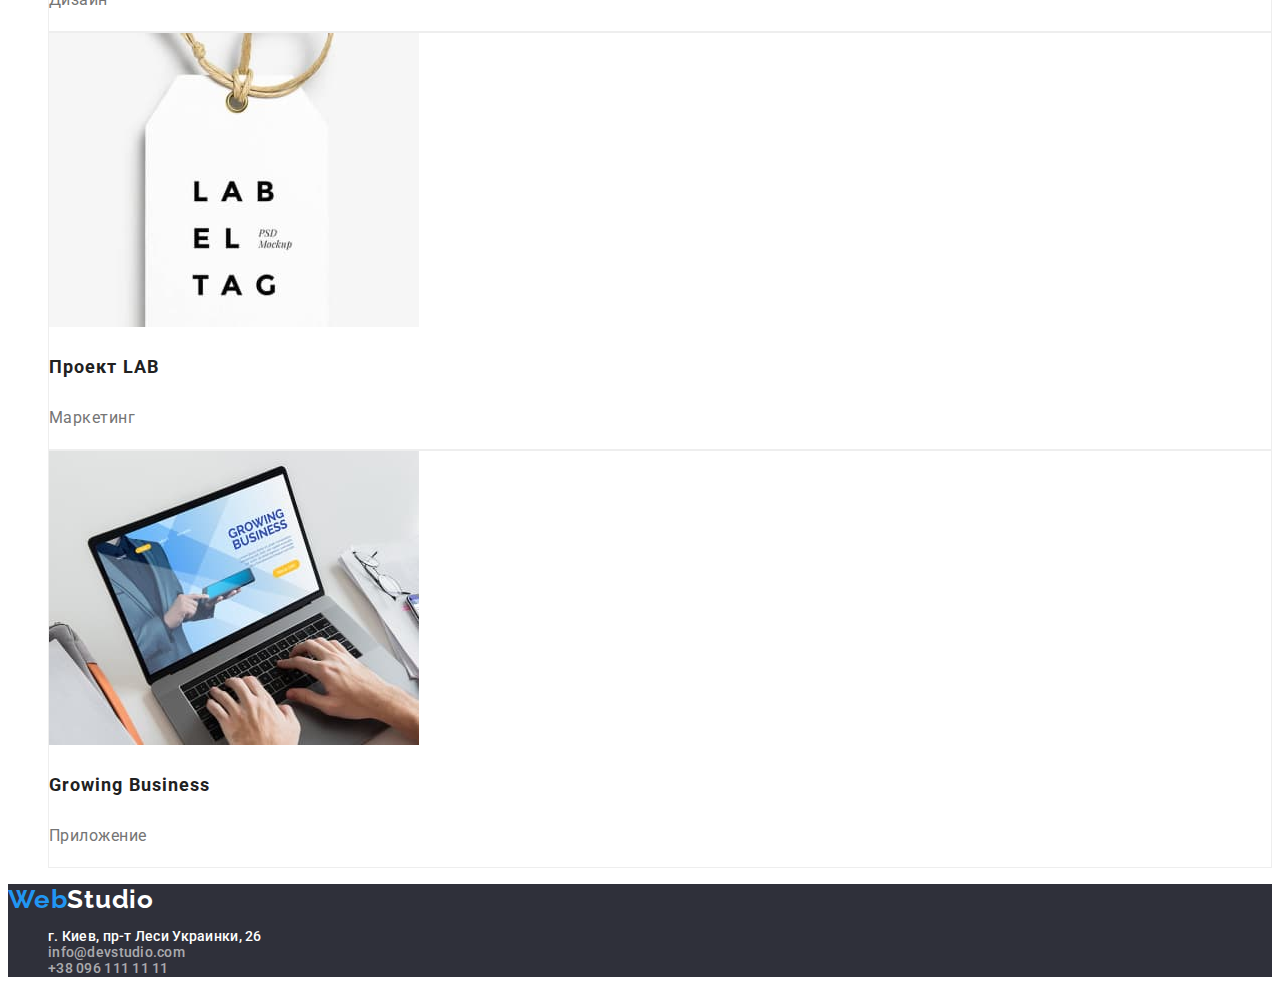
==== commit 8be391f7: "commit fix by class" ====
--- a/portfolio.html
+++ b/portfolio.html
@@ -1,5 +1,6 @@
 <!DOCTYPE html>
 <html lang="ru">
+
 <head>
     <meta charset="UTF-8">
     <meta http-equiv="X-UA-Compatible" content="IE=edge">
@@ -11,105 +12,106 @@
         rel="stylesheet">
     <link rel="stylesheet" href="./css/style.css">
 </head>
+
 <body>
     <header>
         <nav>
             <a href="" class="logo"><span class="logo-web">Web</span><span class="logo-studio">Studio</span></a>
-            <ul class="list">
-                <li><a class="link-header-page" href="./index.html">Студия</a></li>
-                <li><a class="link-header-page current" href="./portfolio.html">Портфолио</a></li>
-                <li><a class="link-header-page" href="">Контакты</a></li>
+            <ul class="nav-list">
+                <li class="nav-item"><a class="nav-link" href="./index.html">Студия</a></li>
+                <li class="nav-item"><a class="nav-link current" href="./portfolio.html">Портфолио</a></li>
+                <li class="nav-item"><a class="nav-link" href="">Контакты</a></li>
             </ul>
         </nav>
-        <ul class="list">
-             <li><a class="link-header" href="mailto:info@devstudio.com">info@devstudio.com</a></li>
-             <li><a class="link-header" href="tel:+380961111111">+38 096 111 11 11</a></li>
+        <ul class="contacts">
+            <li class="contacts-item"><a class="contacts-link" href="mailto:info@devstudio.com">info@devstudio.com</a></li>
+            <li class="contacts-item"><a class="contacts-link" href="tel:+380961111111">+38 096 111 11 11</a></li>
         </ul>
     </header>
- <main class="item-works">
+ <main>
      <section>
-         <ul class="list">
-             <li><button type="button" class="btn-portfolio">Все</button></li>
-             <li><button type="button" class="btn-portfolio">Веб-сайты</button></li>
-             <li><button type="button" class="btn-portfolio">Приложения</button></li>
-             <li><button type="button" class="btn-portfolio">Дизайн</button></li>
-             <li><button type="button" class="btn-portfolio">Маркетинг</button></li>
+         <ul class="filter">
+             <li class="filter-item"><button type="button" class="filter-button">Все</button></li>
+             <li class="filter-item"><button type="button" class="filter-button">Веб-сайты</button></li>
+             <li class="filter-item"><button type="button" class="filter-button">Приложения</button></li>
+             <li class="filter-item"><button type="button" class="filter-button">Дизайн</button></li>
+             <li class="filter-item"><button type="button" class="filter-button">Маркетинг</button></li>
          </ul>
-         <ul class="list">
-            <li class="list-benefits">
-                <a href="">
+         <ul class="portfolio">
+            <li class="portfolio-item">
+                <a href="" class="portfolio-link">
                 <img src="./images/img3.jpg" alt="открытый ноутбук на каотором изображено 3 человека " width="370" >
-                <h3 class="list-pages">Технокряк</h3>
-                <p class="list-paragraph">Веб-сайт</p>
+                <h3 class="portfolio-title">Технокряк</h3>
+                <p class="portfolio-description">Веб-сайт</p>
                 </a>
             </li>
-            <li class="list-benefits">
-                <a href="">
+            <li class="portfolio-item">
+                <a href="" class="portfolio-link">
                 <img src="./images/img1.jpg" alt="Постер New Orlean vs Golden Star" width="370" >
-                <h3 class="list-pages">Постер New Orlean vs Golden Star</h3>
-                <p class="list-paragraph">Дизайн</p>
+                <h3 class="portfolio-title">Постер New Orlean vs Golden Star</h3>
+                <p class="portfolio-description">Дизайн</p>
                 </a>
             </li>
-            <li class="list-benefits">
-                <a href="">
+            <li class="portfolio-item">
+                <a href="" class="portfolio-link">
                 <img src="./images/img2.jpg" alt="Ресторан Seafood" width="370" >
-                <h3 class="list-pages">Ресторан Seafood</h3>
-                <p class="list-paragraph">Приложение</p>
+                <h3 class="portfolio-title">Ресторан Seafood</h3>
+                <p class="portfolio-description">Приложение</p>
                 </a>
             </li>
-            <li class="list-benefits">
-                <a href="">
+            <li class="portfolio-item">
+                <a href="" class="portfolio-link">
                 <img src="./images/img4.jpg" alt="черные наушники большие" width="370" >
-                <h3 class="list-pages">Проект Prime</h3>
-                <p class="list-paragraph">Маркетинг</p>
+                <h3 class="portfolio-title">Проект Prime</h3>
+                <p class="portfolio-description">Маркетинг</p>
                 </a>
             </li>
-            <li class="list-benefits">
-                <a href="">
+            <li class="portfolio-item">
+                <a href="" class="portfolio-link">
                 <img src="./images/img5.jpg" alt="посылка box" width="370">
-                <h3 class="list-pages">Проект Boxes</h3>
-                <p class="list-paragraph">Приложение</p>
+                <h3 class="portfolio-title">Проект Boxes</h3>
+                <p class="portfolio-description">Приложение</p>
                 </a>
             </li>
-            <li class="list-benefits">
-                <a href="">
+            <li class="portfolio-item">
+                <a href="" class="portfolio-link">
                 <img src="./images/img6.jpg" alt="открыта страница на компьютере" width="370">
-                <h3 class="list-pages">Inspiration has no Borders</h3>
-                <p class="list-paragraph">Веб-сайт</p>
+                <h3 class="portfolio-title">Inspiration has no Borders</h3>
+                <p class="portfolio-description">Веб-сайт</p>
                 </a>
             </li>
-            <li class="list-benefits">
-                <a href="">
+            <li class="portfolio-item">
+                <a href="" class="portfolio-link">
                 <img src="./images/img7.jpg" alt="журнал в развороте" width="370">
-                <h3 class="list-pages">Издание Limited Edition</h3>
-                <p class="list-paragraph">Дизайн</p>
+                <h3 class="portfolio-title">Издание Limited Edition</h3>
+                <p class="portfolio-description">Дизайн</p>
                 </a>
             </li>
-            <li class="list-benefits">
-                <a href="">
+            <li class="portfolio-item">
+                <a href="" class="portfolio-link">
                 <img src="./images/img8.jpg" alt="белая этикетка" width="370"> 
-                <h3 class="list-pages">Проект LAB</h3>
-                <p class="list-paragraph">Маркетинг</p>
+                <h3 class="portfolio-title">Проект LAB</h3>
+                <p class="portfolio-description">Маркетинг</p>
                 </a>
             </li>
-            <li class="list-benefits">
-                <a href="">
+            <li class="portfolio-item">
+                <a href="" class="portfolio-link">
                 <img src="./images/img9.jpg" alt="человек печатает на ноутбуке" width="370">
-                <h3 class="list-pages">Growing Business</h3>
-                <p class="list-paragraph">Приложение</p>
+                <h3 class="portfolio-title">Growing Business</h3>
+                <p class="portfolio-description">Приложение</p>
                 </a>
             </li>
          </ul>
      </section>
  </main>   
- <footer class="page-footer">
-        <div>
-            <a href="" class="logo"><span class="logo-web">Web</span><span class="logo-white">Studio</span></a>
+ <footer>
+        <div class="footer-nav">
+            <a href="" class="logo-footer"><span class="logo-web">Web</span>Studio</a>
             <address>
-                <ul class="list">
+                <ul class="footer-contacts">
                     <li>г. Киев, пр-т Леси Украинки, 26</li>
-                    <li><a class="link-footer" href="mailto:info@devstudio.com">info@devstudio.com</a></li>
-                    <li><a class="link-footer" href="tel:+380961111111">+38 096 111 11 11</a></li>
+                    <li class="contacts-item"><a class="contacts-link-footer" href="mailto:info@devstudio.com">info@devstudio.com</a></li>
+                    <li class="contacts-item"><a class="contacts-link-footer" href="tel:+380961111111">+38 096 111 11 11</a></li>
                 </ul>
             </address>
         </div>
--- a/css/style.css
+++ b/css/style.css
@@ -1,76 +1,16 @@
 :root {
-  --primary-text-color: rgba(33, 33, 33, 1);
-  --accent-text: rgba(33, 150, 243, 1);
-  --background-color-white: rgba(255, 255, 255, 1);
-  --background-color-black: rgba(47, 48, 58, 1);
-  --footer-link-color: rgba(255, 255, 255, 0.6);
-  --header-link-color: rgba(117, 117, 117, 1);
-  --white-color: white;
-  --logo-white: rgba(255, 255, 255, 1);
-  --logo-black: rgba(0, 0, 0, 1);
-  --button-color-portfolio: rgba(245, 244, 250, 1);
-}
-h1,
-h2,
-h3,
-h4,
-h5 {
+  --primary-text-color: #212121;
+  --second-color: #ffffff;
+  --accent-color: #2196f3;
+  --paragraph-color: #757575;
+}
+body {
+  color: var(--primary-text-color);
   font-family: Roboto, sans-serif;
-}
-/* background for page */
-body {
-  color: 212121;
-  font-family: Roboto, sans-serif;
-  letter-spacing: 0.03em;
-}
-.item {
-  background-color: var(--background-color-black);
-}
-.item-advantages,
-.item-works {
-  background-color: var(--background-color-white);
-}
-.item-team {
-  background-color: var(--button-color-portfolio);
-}
-.page-footer {
-  background-color: var(--background-color-black);
-  color: var(--logo-white);
-}
-
-/* header,footer-index.html-portfolio.html */
-.link-header:hover,
-.link-header:focus,
-.link-footer:hover,
-.link-footer:focus,
-.link-header-page:focus,
-.link-header-page:hover {
-  color: var(--accent-text);
-}
-.link-header {
-  color: var(--header-link-color);
-  text-decoration: none;
-}
-.link-footer {
-  color: var(--footer-link-color);
-  text-decoration: none;
-}
-.link-header-page {
-  color: var(--primary-text-color);
-  text-decoration: none;
-}
-.link-header-page.current {
-  color: var(--accent-text);
-}
-.logo-web {
-  color: var(--accent-text);
-}
-.logo-studio {
-  color: var(--logo-black);
-}
-.logo-white {
-  color: var(--logo-white);
-}
+  letter-spacing: 0.03em;
+}
+
+/*Оформление логотипа*/
 .logo {
   text-decoration: none;
   font-family: Raleway, cursive;
@@ -78,30 +18,24 @@
   font-weight: bold;
   font-size: 26px;
   line-height: 1.19;
-}
-
-/* button,index.html-portfolio.html */
-.btn {
-  background-color: var(--accent-text);
-  color: var(--white-color);
-  border-color: var(--accent-text);
-  letter-spacing: 0.06em;
-  font-weight: bold;
-  font-size: 16px;
-  line-height: 1.8;
-}
-.btn-portfolio {
-  background-color: var(--button-color-portfolio);
-  border-color: var(--button-color-portfolio);
-}
-.btn-portfolio:hover,
-.btn-portfolio :focus {
-  background-color: var(--accent-text);
-  color: var(--white-color);
-}
-
-/* removed markers */
-.list {
+  color: #000000;
+}
+.logo-footer {
+  text-decoration: none;
+  font-family: Raleway, cursive;
+  letter-spacing: 0.03em;
+  font-weight: bold;
+  font-size: 26px;
+  line-height: 1.19;
+  color: var(--second-color);
+}
+.logo-web {
+  color: var(--accent-color);
+}
+
+/*Оформление нафигации*/
+.nav-list,
+.contacts {
   list-style: none;
   letter-spacing: 0.02em;
   font-family: Roboto;
@@ -110,72 +44,161 @@
   line-height: 1.14;
   font-style: normal;
 }
-
-/*main heading*/
-.title {
-  color: var(--white-color);
+.footer-contacts {
+  list-style: none;
+  letter-spacing: 0.02em;
+  font-family: Roboto;
+  font-weight: 500;
+  font-size: 14px;
+  line-height: 1.14;
+  font-style: normal;
+  color: var(--second-color);
+}
+.footer-nav {
+  background-color: #2f303a;
+}
+.contacts-link-footer {
+  color: rgba(255, 255, 255, 0.6);
+  text-decoration: none;
+}
+.nav-item :focus,
+.nav-item :hover,
+.contacts-item :hover,
+.contacts-item :focus {
+  color: var(--accent-color);
+}
+.nav-link.current {
+  color: var(--accent-color);
+}
+.nav-link {
+  color: var(--primary-text-color);
+  text-decoration: none;
+}
+.contacts-link {
+  color: var(--paragraph-color);
+  text-decoration: none;
+}
+
+/* Оформление  кнопок*/
+.hero-button {
+  background-color: var(--accent-color);
+  color: var(--second-color);
+  border-color: var(--accent-color);
   letter-spacing: 0.06em;
+  font-weight: bold;
+  font-size: 16px;
+  line-height: 1.8;
+  cursor: pointer;
+}
+.hero-button :focus,
+.hero-button :hover {
+  color: var(--accent-color);
+}
+.filter-button {
+  background-color: #f5f4fa;
+  color: var(--primary-text-color);
+  border-color: #f5f4fa;
+  list-style: none;
+  cursor: pointer;
+}
+.filter-item :focus,
+.filter-item :hover {
+  background-color: var(--accent-color);
+  color: var(--second-color);
+  border-color: var(--accent-color);
+}
+.filter-item {
+  list-style: none;
+  font-weight: 500;
+  font-size: 16px;
+  line-height: 1.6;
+  letter-spacing: 0.03em;
+}
+
+/* Оформление секции герой*/
+.hero {
+  background-color: #2f303a;
+}
+.hero-title {
+  color: var(--second-color);
   font-weight: 900;
   font-size: 44px;
-  line-height: 1.36;
-}
-.title-second {
+  line-height: 1, 36;
+  letter-spacing: 0.06em;
+}
+
+/* Оформление секции advantages-list */
+.advantages-item {
+  list-style: none;
+}
+.advantages-title {
+  font-weight: bold;
+  font-size: 14px;
+  line-height: 1.14;
+  letter-spacing: 0.03em;
+}
+.advantages-text {
+  font-size: 14px;
+  line-height: 1.71;
+  letter-spacing: 0.03em;
+  color: var(--paragraph-color);
+}
+
+/* Оформление секции "Чем мы занимаемся"*/
+.works-item {
+  list-style: none;
+}
+
+/* Оформление секции "Наша команда"*/
+.second-heading {
   font-weight: bold;
   font-size: 36px;
-  line-height: 1.16;
-}
-
-/* color of headings and paragraphs */
-.section-title {
-  color: var(--header-link-color);
-  text-decoration: none;
-  font-size: 14px;
-  line-height: 1.71;
-  letter-spacing: 0.03em;
-}
-.section {
-  color: var(--primary-text-color);
-  text-decoration: none;
-  font-weight: bold;
-  font-size: 14px;
-  line-height: 1.14;
-  letter-spacing: 0.03em;
-}
-.section-second {
-  color: var(--primary-text-color);
-  text-decoration: none;
-  font-weight: 500;
-  font-size: 16px;
-  line-height: 1.18;
-}
-.title-section {
-  color: var(--header-link-color);
-  text-decoration: none;
-  font-size: 16px;
-  line-height: 1.18;
-}
-.list-pages {
-  color: var(--primary-text-color);
-  text-decoration: none;
-  font-weight: bold;
-  font-size: 18px;
-  line-height: 2;
-}
-.list-paragraph {
-  color: var(--header-link-color);
-  text-decoration: none;
-  font-size: 16px;
-  line-height: 1.8;
-}
-/* decor box-shadow */
-.list-team {
-  background: var(--background-color-white);
+  line-height: 42px;
+  letter-spacing: 1.16;
+}
+.team {
+  background-color: #f5f4fa;
+}
+.team-item {
   box-shadow: 0px 1px 3px rgba(0, 0, 0, 0.12), 0px 1px 1px rgba(0, 0, 0, 0.14),
     0px 2px 1px rgba(0, 0, 0, 0.2);
   border-radius: 0px 0px 4px 4px;
-}
-.list-benefits {
-  background: #ffffff;
+  background-color: var(--second-color);
+  list-style: none;
+}
+.team-title {
+  font-weight: 500;
+  font-size: 16px;
+  line-height: 1.18;
+  letter-spacing: 0.03em;
+}
+.team-description {
+  font-size: 16px;
+  line-height: 1.18;
+  letter-spacing: 0.03em;
+  color: var(--paragraph-color);
+}
+
+/* Оформление страницы,секции портфолио */
+.portfolio-item {
+  list-style: none;
+  background: var(--second-color);
   border: 1px solid #eeeeee;
   box-sizing: border-box;
 }
+.portfolio-title {
+  font-weight: bold;
+  font-size: 18px;
+  line-height: 2;
+  letter-spacing: 0.06em;
+  color: var(--primary-text-color);
+}
+.portfolio-description {
+  font-size: 16px;
+  line-height: 1.87;
+  letter-spacing: 0.03em;
+  color: var(--paragraph-color);
+}
+.portfolio-link {
+  text-decoration: none;
+}
